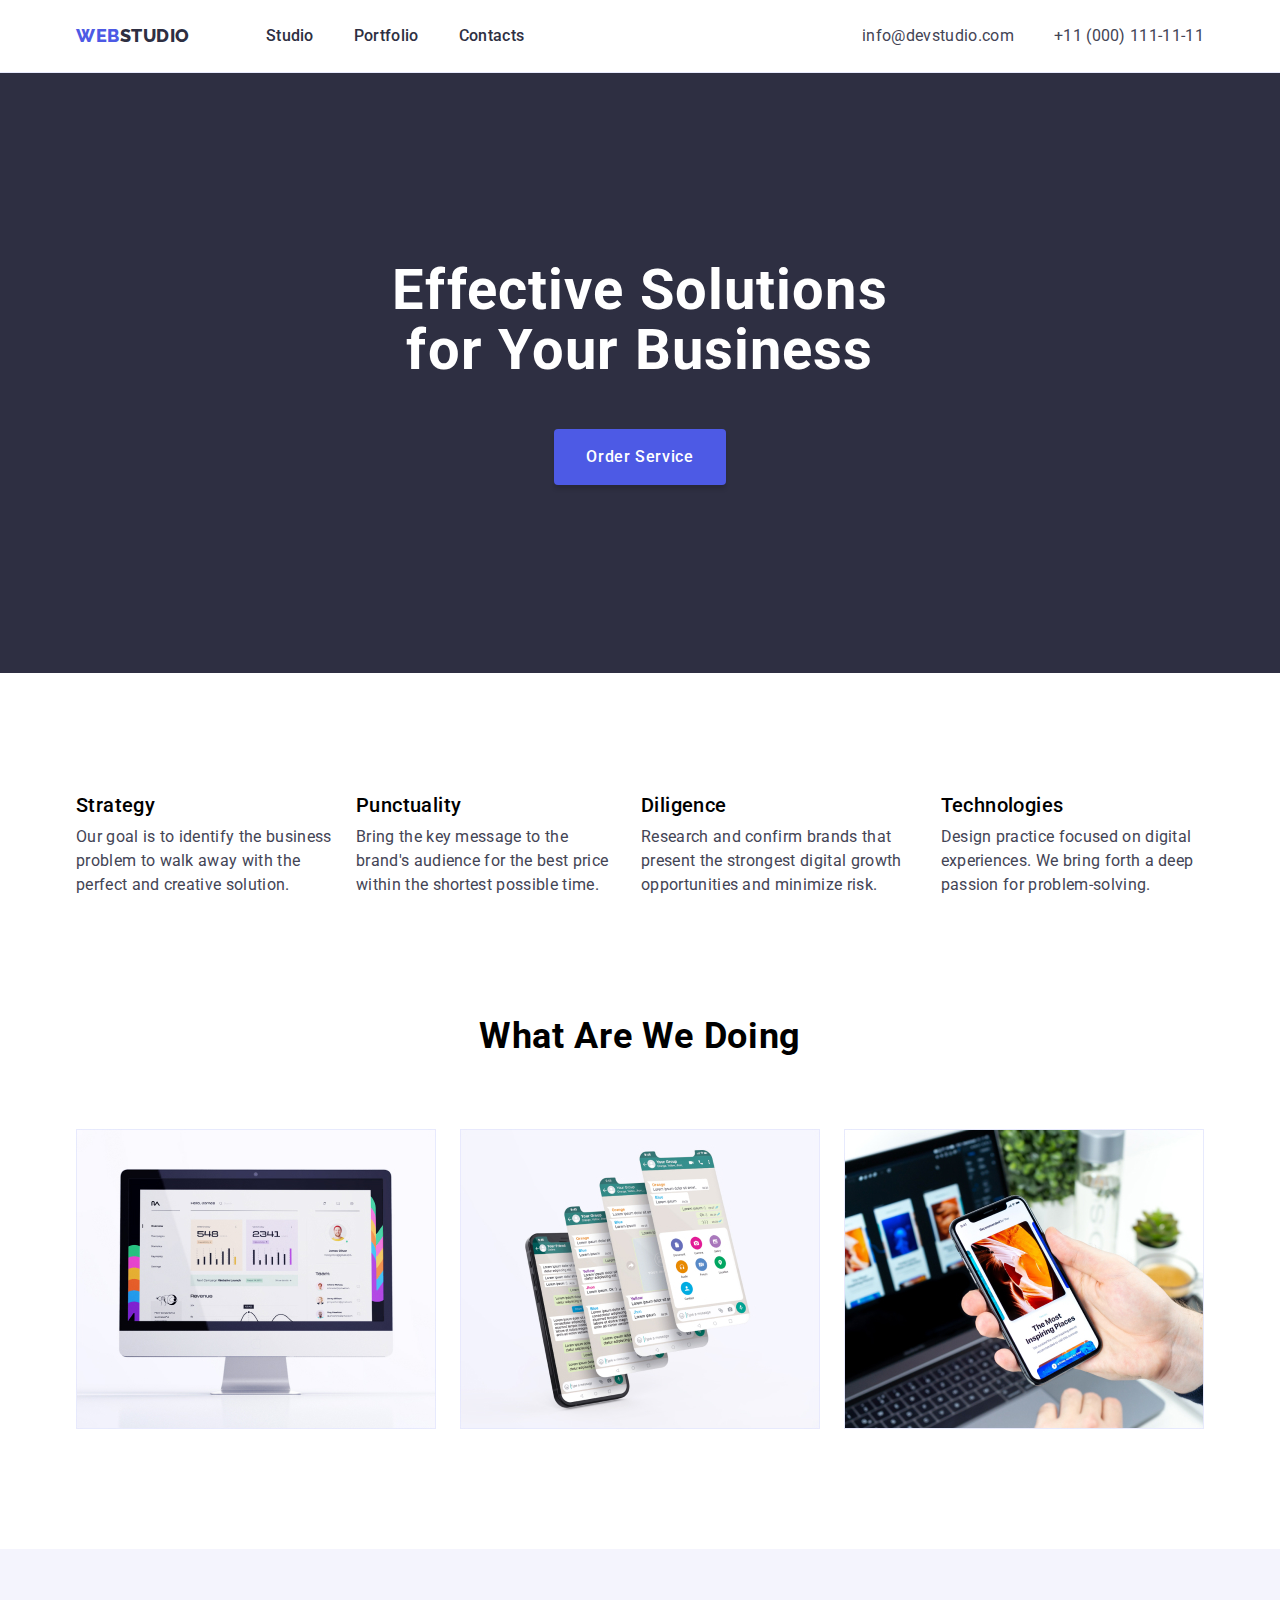
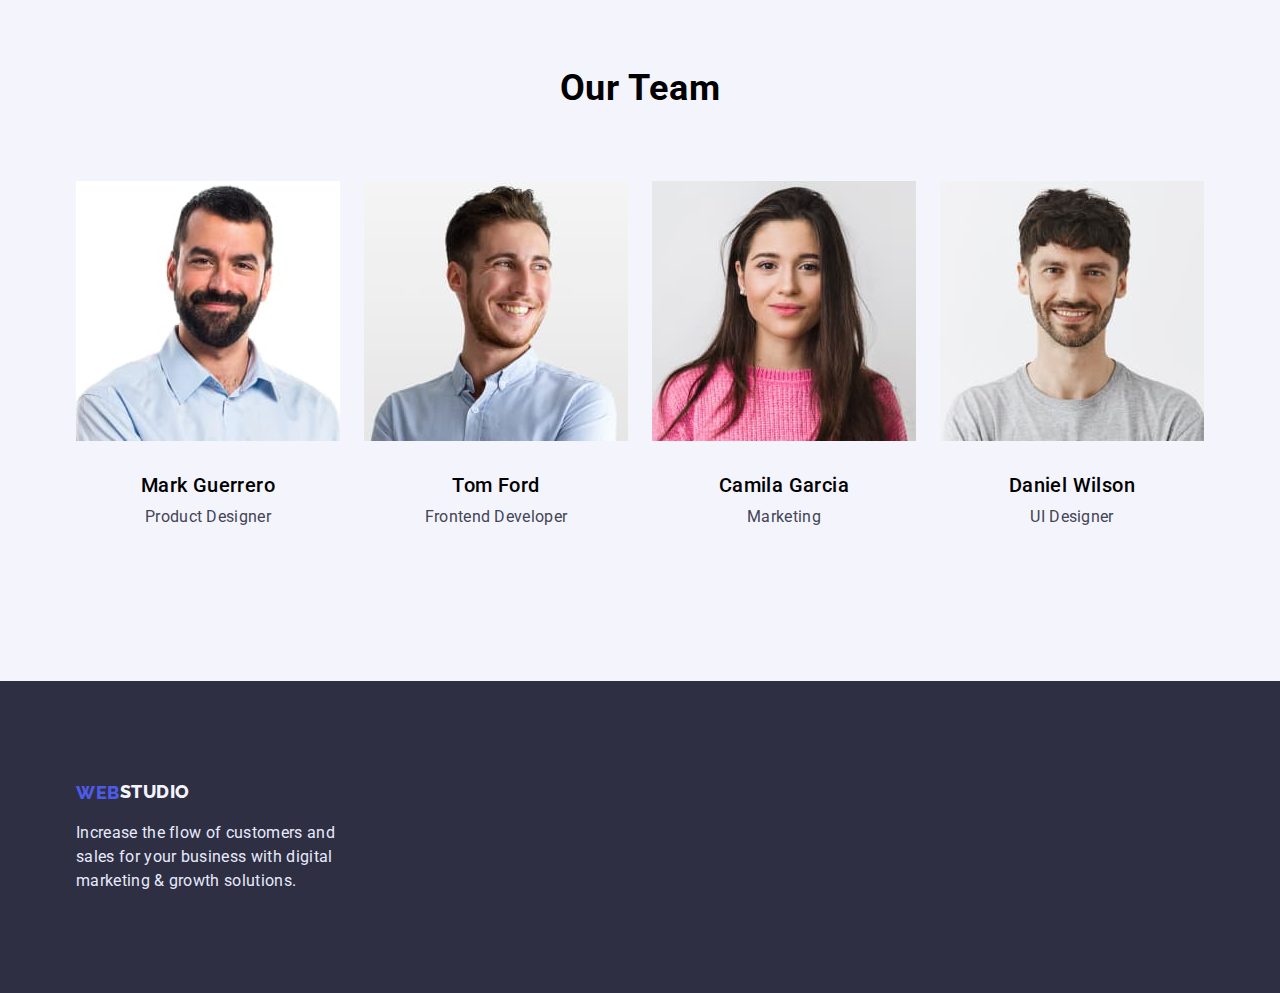
==== index.html @ c72edda9 "Add files via upload" ====
<!DOCTYPE html>
<html lang="en">
  <head>
    <meta charset="UTF-8" />
    <meta http-equiv="X-UA-Compatible" content="IE=edge" />
    <meta name="viewport" content="width=device-width, initial-scale=1.0" />
    <title>Document</title>
    <link
      rel="stylesheet"
      href="node_modules/modern-normalize/modern-normalize.css"
    />
    <link rel="preconnect" href="https://fonts.googleapis.com" />
    <link rel="preconnect" href="https://fonts.gstatic.com" crossorigin />
    <link
      href="https://fonts.googleapis.com/css2?family=Raleway:wght@800&family=Roboto:wght@400;500;700&display=swap"
      rel="stylesheet"
    />
    <link rel="stylesheet" href="./css/styles.css" />
  </head>
  <body>
    <!--Шапка сайта-->
    <header class="header">
      <div class="container header-container">
        <!-- Navigation -->
        <nav class="header-nav">
          <!--Logo-->
          <a href="./index.html" class="header-logo link"
            >Web<span class="logo-studio">Studio</span></a
          >

          <ul class="header-list list">
            <li class="header-item">
              <a href="./index.html " class="header-link link">Studio</a>
            </li>
            <li class="header-item">
              <a href="./portfolio.html" class="header-link link">Portfolio</a>
            </li>
            <li class="header-item">
              <a href="" class="header-link link">Contacts</a>
            </li>
          </ul>
        </nav>

        <!--Contacts-->
        <address class="address">
          <ul class="header-contacts list">
            <!--Mail-->
            <li>
              <a href="mailto:info@devstudio.com" class="header-mail link"
                >info@devstudio.com</a
              >
            </li>
            <!--Tel-->
            <li>
              <a href="tel:+110001111111" class="header-tel link"
                >+11 (000) 111-11-11</a
              >
            </li>
          </ul>
        </address>
      </div>
    </header>

    <!--Уникальный контент-->
    <main>
      <!-- Hero section -->
      <section class="hero">
        <div class="container hero-container">
          <h1 class="hero-title">Effective Solutions for Your Business</h1>
          <button type="button" class="hero-button">Order Service</button>
        </div>
      </section>
      <!-- Information section -->
      <section class="info">
        <div class="container">
          <h2 class="info-title none">Plans</h2>
          <ul class="info-list">
            <li class="info-item list">
              <h3 class="info-subtitle">Strategy</h3>
              <p class="info-text">
                Our goal is to identify the business problem to walk away with
                the perfect and creative solution.
              </p>
            </li>
            <li class="info-item list">
              <h3 class="info-subtitle">Punctuality</h3>
              <p class="info-text">
                Bring the key message to the brand's audience for the best price
                within the shortest possible time.
              </p>
            </li>
            <li class="info-item list">
              <h3 class="info-subtitle">Diligence</h3>
              <p class="info-text">
                Research and confirm brands that present the strongest digital
                growth opportunities and minimize risk.
              </p>
            </li>
            <li class="info-item list">
              <h3 class="info-subtitle">Technologies</h3>
              <p class="info-text">
                Design practice focused on digital experiences. We bring forth a
                deep passion for problem-solving.
              </p>
            </li>
          </ul>
        </div>
      </section>
      <!--Информационный Блок 2-->
      <section class="examples">
        <div class="container">
          <h2 class="examples-title">What are we doing</h2>
          <ul class="examples-list list">
            <li><img src="./images/1.jpg" alt="Komp" width="360" /></li>
            <li><img src="./images/2.jpg" alt="Tel" width="360" /></li>
            <li><img src="./images/3.jpg" alt="KompTel" width="360" /></li>
          </ul>
        </div>
      </section>
      <!-- Our Team -->
      <section class="team">
        <div class="container">
          <h2 class="team-title">Our Team</h2>
          <ul class="team-list">
            <li class="team-item list">
              <img src="./images/mark.jpg" alt="Mark" width="264" />
              <div class="team-element">
              <h3 class="team-subtitle">Mark Guerrero</h3>
              <p class="team-slogan">Product Designer</p>
            </div>
            </li>
            <li class="team-item list">
              <img src="./images/tom.jpg" alt="Tom" width="264" />
              <div class="team-element">
                <h3 class="team-subtitle">Tom Ford</h3>
                <p class="team-slogan">Frontend Developer</p>
              </div>
            </li>
            <li class="team-item list">
              <img src="./images/camila.jpg" alt="Camila" width="264" />
              <div class="team-element">
              <h3 class="team-subtitle">Camila Garcia</h3>
              <p class="team-slogan">Marketing</p>
            </div>
            </li>
            <li class="team-item list">
              <img src="./images/daniel.jpg" alt="Daniel" width="264" />
              <div class="team-element">
              <h3 class="team-subtitle">Daniel Wilson</h3>
              <p class="team-slogan">UI Designer</p>
            </div>
            </li>
          </ul>
        </div>
      </section>
    </main>
    <!--Подвал-->
    <footer class="footer">
      <!--Logo-->
      <div class="container">
        <a href="./index.html" class="footer-logo link"
          >Web<span class="footer-logo-studio">Studio</span></a
        >
        <p class="footer-slogan">
          Increase the flow of customers and sales for your business with
          digital marketing & growth solutions.
        </p>
      </div>
    </footer>
  </body>
</html>
---- css/styles.css ----
:root {
  --logo-color: #4d5ae5;
  --text-color: #2e2f42;
  --text-mini-color: #434455;
  --dop-color: #404bbf;
  --white-color: #ffffff;
}
body {
  /* font-family: "Raleway", sans-serif; */
  font-family: "Roboto", sans-serif;
  font-size: 16px;
  /* color: #2e2f42; */
  margin: 0;
  padding: 0;
  border: 0;
}
ul {
  padding: 0;
}
img {
  display: block;
}
h1,
h2,
h3,
h4,
h5,
h6,
p {
  margin: 0;
}
.container {
  width: 1128px;
  margin: 0 auto;
}
.none {
  padding: 0;
  margin: 0;
  max-width: 0;
  max-height: 0;
  color: #ffffff;
}
.header {
  background-color: var(--white-color);
  padding: 24px 0;
  border-bottom: 1px solid #e7e9fc;
}
.header-container {
  display: flex;
  align-items: center;
}
.header-nav {
  display: flex;
  align-items: center;
}
.list {
  list-style: none;
  margin: 0;
}
.link {
  text-decoration: none;
}
.header-logo {
  font-family: "Raleway";
  /* font-style: normal; */
  font-weight: 800;
  font-size: 18px;
  line-height: 1.33;
  display: flex;
  align-items: center;
  letter-spacing: 0.03em;
  text-transform: uppercase;
  color: var(--logo-color);
  margin-right: 76px;
}
.logo-studio {
  /* font-family: 'Raleway'; */
  /* font-style: normal; */
  /* font-weight: 800; */
  /* font-size: 18px; */
  /* line-height: 1.33; */
  /* display: flex;
    align-items: center; */
  /* letter-spacing: 0.03em; */
  /* text-transform: uppercase; */
  color: var(--text-color);
}
.header-list {
  margin: 0;
  display: flex;
  gap: 40px;
}
.header-item {
}
.header-link {
  /* font-family: "Roboto";
	font-style: normal; */
  font-weight: 500;
  font-size: 16px;
  line-height: 1.5;
  letter-spacing: 0.02em;
  color: var(--text-color);
}
.header-link:hover,
.header-link:focus {
  color: var(--dop-color);
}
.header-mail {
  /* font-family: "Roboto"; */
  font-style: normal;
  font-weight: 400;
  font-size: 16px;
  line-height: 1.5;
  letter-spacing: 0.02em;
  color: var(--text-mini-color);
}
.header-mail:hover,
.header-mail:focus {
  color: var(--dop-color);
}
.header-tel {
  /* font-family: "Roboto"; */
  font-style: normal;
  /* font-weight: 400; */
  font-size: 16px;
  line-height: 1.5;
  letter-spacing: 0.02em;
  color: var(--text-mini-color);
}
/* .header-tel:hover, .header-tel:focus {
    color: #404BBF;
} */
.address {
  margin-left: auto;
}
.header-contacts {
  margin: 0;
  display: flex;
  gap: 40px;
}
.hero {
  background: var(--text-color);
  padding: 188px 0;
}
.hero-container {
  display: flex;
  align-items: center;
  flex-direction: column;
}
.hero-title {
  /* font-family: 'Roboto'; */
  /* font-style: normal; */
  font-weight: 700;
  font-size: 56px;
  line-height: 1.07;
  text-align: center;
  letter-spacing: 0.02em;
  color: var(--white-color);
  width: 496px;
  height: 120px;
  margin: 0 0 48px 0;
}
.hero-button {
  font-family: "Roboto";
  /* font-style: normal; */
  font-weight: 500;
  font-size: 16px;
  line-height: 1.5;
  /* display: flex; */
  /* align-items: center; */
  letter-spacing: 0.04em;
  color: var(--white-color);
  /* display: flex; */
  /* flex-direction: row; */
  /* align-items: flex-start; */
  padding: 16px 32px;
  gap: 10px;
  /* position: absolute; */
  /* width: 169px;
    height: 56px;
    left: 636px;
    top: 428px; */
  background: var(--logo-color);
  box-shadow: 0px 4px 4px rgba(0, 0, 0, 0.15);
  border-radius: 4px;
  border: 0;
}
.hero-button:hover,
.hero-button:focus {
  background: var(--dop-color);
}
.info {
  padding: 120px 0 0 0;
}
.info-title {
}
.info-list {
  margin: 0;
  display: flex;
  gap: 24px;
}
.info-item {
}
.info-subtitle {
  /* font-family: 'Roboto';
    font-style: normal; */
  font-weight: 500;
  font-size: 20px;
  line-height: 1.2;
  letter-spacing: 0.02em;
  /* color: #2E2F42; */
  margin: 0;

  margin-bottom: 8px;
}
.info-text {
  /* font-family: 'Roboto';
    font-style: normal; */
  /* font-weight: 400; */
  font-size: 16px;
  line-height: 1.5;
  letter-spacing: 0.02em;
  color: var(--text-mini-color);
  margin: 0;
}
.examples {
  padding: 120px 0;
}
.examples-title {
  /* font-family: 'Roboto';
    font-style: normal; */
  /* font-weight: 700; */
  font-size: 36px;
  line-height: 1.11;
  text-align: center;
  letter-spacing: 0.02em;
  text-transform: capitalize;
  /* color: #2E2F42; */
  margin: 0 0 72px 0;
}
.examples-list {
  display: flex;
  gap: 24px;
}
.team {
  padding: 120px 0;
  background-color: #f4f4fd;
}
.team-title {
  /* font-family: 'Roboto';
    font-style: normal; */
  /* font-weight: 700; */
  font-size: 36px;
  line-height: 1.11;
  text-align: center;
  letter-spacing: 0.02em;
  text-transform: capitalize;
  margin-bottom: 72px;
  margin-top: 0;
}
.team-list {
  display: flex;
  gap: 24px;
  margin: 0;
}
.team-item {
  margin: 0;
}
.team-element {
  padding: 32px 0;
}
.team-subtitle {
  /* font-family: 'Roboto';
    font-style: normal; */
  font-weight: 500;
  font-size: 20px;
  line-height: 1.2;
  text-align: center;
  letter-spacing: 0.02em;
  /* color: #2E2F42; */
  margin: 0;
  margin-bottom: 8px;
}
.team-slogan {
  /* font-family: 'Roboto';
    font-style: normal; */
  /* font-weight: 400; */
  font-size: 16px;
  line-height: 1.5;
  text-align: center;
  letter-spacing: 0.02em;
  color: var(--text-mini-color);
  margin: 0;
  margin-top: 8px;
}
.section {
  padding: 96px 0 120px 0;
}
.section-title {
  margin: 0;
  padding: 0;
}
.section-list {
  margin: 0;
  display: flex;
  justify-content: center;
  gap: 24px;
}
.section-item {
  /* font-family: 'Roboto';
    font-style: normal; */
  font-weight: 500;
  font-size: 16px;
  line-height: 1.5;
  /* display: flex; */
  align-items: center;
  text-align: center;
  letter-spacing: 0.04em;
  color: var(--logo-color);
}
.section-button {
  font-family: "Roboto";
  /* font-style: normal; */
  font-weight: 500;
  font-size: 16px;
  line-height: 1.5;
  /* display: flex;
    align-items: center;
    text-align: center;
    letter-spacing: 0.04em; */
  color: var(--logo-color);
  /* display: flex; */
  flex-direction: row;
  justify-content: center;
  align-items: center;
  padding: 12px 24px;
  /* width: 116px;
    height: 48px; */
  background: #f4f4fd;
  border: 1px solid #e7e9fc;
  border-radius: 4px;
  /* flex: none;
    order: 1;
    flex-grow: 0; */
}
.section-button:hover,
.section-button:focus {
  color: var(--white-color);
  background: var(--dop-color);
}
.section-items {
  margin: 0;
  display: flex;
  flex-wrap: wrap;
  gap: 48px 24px;
  margin-top: 72px;
}
.section-items-element {
  padding: 32px 0 32px 16px;
  border: 1px solid #e7e9fc;
}
.section-items-item {
}
.section-items-item-title {
  /* font-family: 'Roboto'; */
  /* font-style: normal; */
  font-weight: 500;
  font-size: 20px;
  line-height: 1.2;
  letter-spacing: 0.02em;
  /* color: #2E2F42; */
  padding: 0;
  margin: 0 0 8px 0;
}
.section-desc {
  /* font-family: 'Roboto'; */
  /* font-style: normal; */
  /* font-weight: 400; */
  /* font-size: 16px; */
  line-height: 1.5;
  letter-spacing: 0.02em;
  color: var(--text-mini-color);
  padding: 0;
}
.footer {
  background: var(--text-color);
  padding: 100px 0;
}
.footer-slogan {
  /* font-family: 'Roboto';
    font-style: normal; */
  font-weight: 400;
  font-size: 16px;
  line-height: 1.5;
  letter-spacing: 0.02em;
  color: #e7e9fc;
  width: 264px;
  margin: 16px 0 0;
  padding: 0;
}
.footer-logo {
  font-family: "Raleway";
  /* font-style: normal; */
  font-weight: 800;
  font-size: 18px;
  line-height: 1.33;
  display: flex;
  align-items: center;
  letter-spacing: 0.03em;
  text-transform: uppercase;
  color: var(--logo-color);
  padding: 0;
}
.footer-logo-studio {
  font-family: "Raleway";
  /* font-style: normal; */
  font-weight: 800;
  font-size: 18px;
  line-height: 1.16;
  /* display: flex; */
  align-items: center;
  letter-spacing: 0.03em;
  text-transform: uppercase;
  color: #f4f4fd;
}
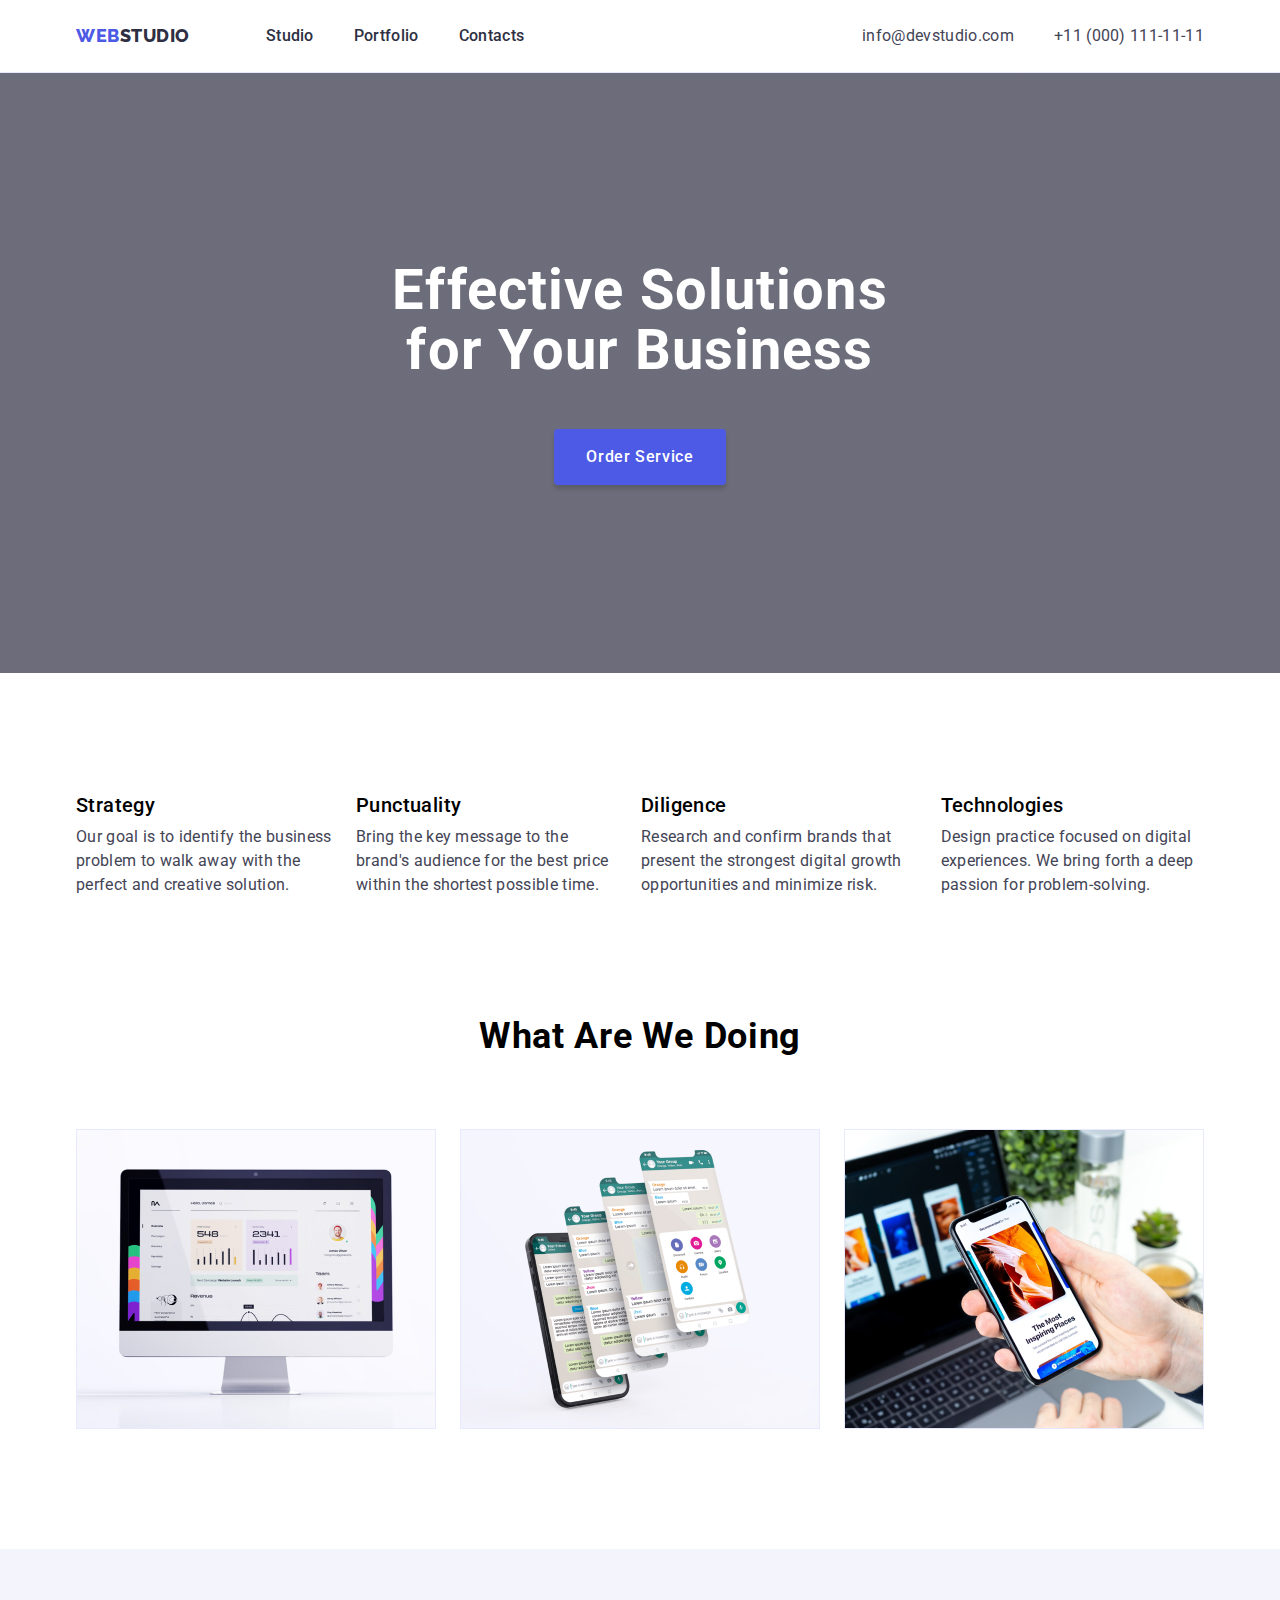
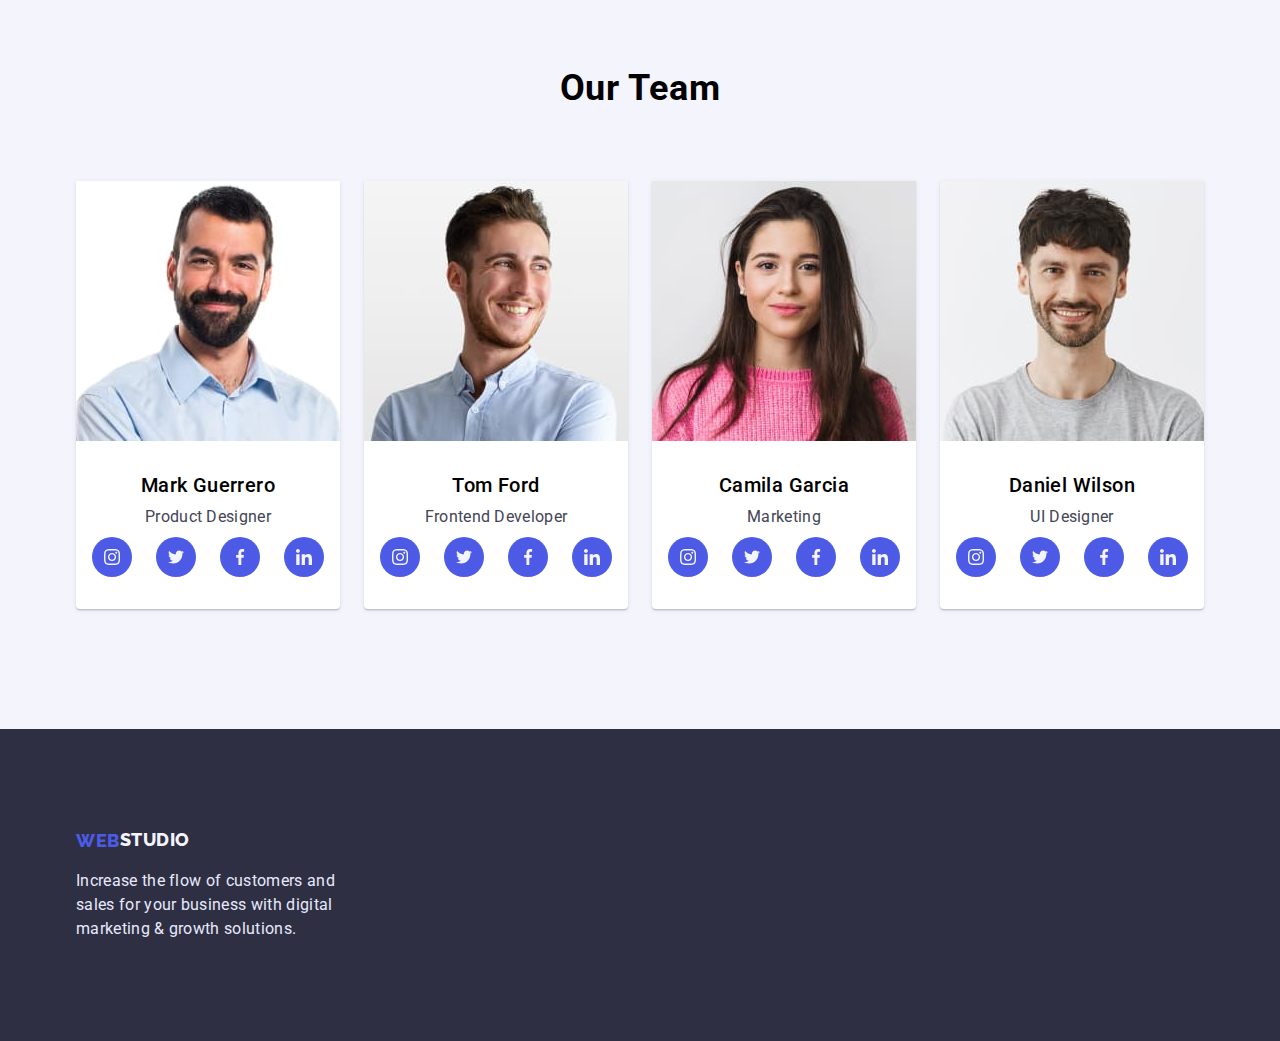
==== commit 8d939103: "up" ====
--- a/index.html
+++ b/index.html
@@ -125,30 +125,150 @@
             <li class="team-item list">
               <img src="./images/mark.jpg" alt="Mark" width="264" />
               <div class="team-element">
-              <h3 class="team-subtitle">Mark Guerrero</h3>
-              <p class="team-slogan">Product Designer</p>
-            </div>
+                <h3 class="team-subtitle">Mark Guerrero</h3>
+                <p class="team-slogan">Product Designer</p>
+                <ul class="team-social-list list">
+                  <li class="team-social-item">
+                    <a href="" class="team-social-link link">
+                      <svg class="team-social-icon" width="16" height="16">
+                        <use href="./images/icons.svg#icon-instagram"></use>
+                      </svg>
+                    </a>
+                  </li>
+                  <li class="team-social-item">
+                    <a href="" class="team-social-link link">
+                      <svg class="team-social-icon" width="16" height="16">
+                        <use href="./images/icons.svg#icon-twitter"></use>
+                      </svg>
+                    </a>
+                  </li>
+                  <li class="team-social-item">
+                    <a href="" class="team-social-link link">
+                      <svg class="team-social-icon" width="16" height="16">
+                        <use href="./images/icons.svg#icon-facebook"></use>
+                      </svg>
+                    </a>
+                  </li>
+                  <li class="team-social-item">
+                    <a href="" class="team-social-link link">
+                      <svg class="team-social-icon" width="16" height="16">
+                        <use href="./images/icons.svg#icon-linkedin"></use>
+                      </svg>
+                    </a>
+                  </li>
+                </ul>
+              </div>
             </li>
             <li class="team-item list">
               <img src="./images/tom.jpg" alt="Tom" width="264" />
               <div class="team-element">
                 <h3 class="team-subtitle">Tom Ford</h3>
                 <p class="team-slogan">Frontend Developer</p>
+                <ul class="team-social-list list">
+                  <li class="team-social-item">
+                    <a href="" class="team-social-link link">
+                      <svg class="team-social-icon" width="16" height="16">
+                        <use href="./images/icons.svg#icon-instagram"></use>
+                      </svg>
+                    </a>
+                  </li>
+                  <li class="team-social-item">
+                    <a href="" class="team-social-link link">
+                      <svg class="team-social-icon" width="16" height="16">
+                        <use href="./images/icons.svg#icon-twitter"></use>
+                      </svg>
+                    </a>
+                  </li>
+                  <li class="team-social-item">
+                    <a href="" class="team-social-link link">
+                      <svg class="team-social-icon" width="16" height="16">
+                        <use href="./images/icons.svg#icon-facebook"></use>
+                      </svg>
+                    </a>
+                  </li>
+                  <li class="team-social-item">
+                    <a href="" class="team-social-link link">
+                      <svg class="team-social-icon" width="16" height="16">
+                        <use href="./images/icons.svg#icon-linkedin"></use>
+                      </svg>
+                    </a>
+                  </li>
+                </ul>
               </div>
             </li>
             <li class="team-item list">
               <img src="./images/camila.jpg" alt="Camila" width="264" />
               <div class="team-element">
-              <h3 class="team-subtitle">Camila Garcia</h3>
-              <p class="team-slogan">Marketing</p>
-            </div>
+                <h3 class="team-subtitle">Camila Garcia</h3>
+                <p class="team-slogan">Marketing</p>
+                <ul class="team-social-list list">
+                  <li class="team-social-item">
+                    <a href="" class="team-social-link link">
+                      <svg class="team-social-icon" width="16" height="16">
+                        <use href="./images/icons.svg#icon-instagram"></use>
+                      </svg>
+                    </a>
+                  </li>
+                  <li class="team-social-item">
+                    <a href="" class="team-social-link link">
+                      <svg class="team-social-icon" width="16" height="16">
+                        <use href="./images/icons.svg#icon-twitter"></use>
+                      </svg>
+                    </a>
+                  </li>
+                  <li class="team-social-item">
+                    <a href="" class="team-social-link link">
+                      <svg class="team-social-icon" width="16" height="16">
+                        <use href="./images/icons.svg#icon-facebook"></use>
+                      </svg>
+                    </a>
+                  </li>
+                  <li class="team-social-item">
+                    <a href="" class="team-social-link link">
+                      <svg class="team-social-icon" width="16" height="16">
+                        <use href="./images/icons.svg#icon-linkedin"></use>
+                      </svg>
+                    </a>
+                  </li>
+                </ul>
+              </div>
             </li>
             <li class="team-item list">
               <img src="./images/daniel.jpg" alt="Daniel" width="264" />
               <div class="team-element">
-              <h3 class="team-subtitle">Daniel Wilson</h3>
-              <p class="team-slogan">UI Designer</p>
-            </div>
+                <h3 class="team-subtitle">Daniel Wilson</h3>
+                <p class="team-slogan">UI Designer</p>
+                <ul class="team-social-list list">
+                  <li class="team-social-item">
+                    <a href="" class="team-social-link link">
+                      <svg class="team-social-icon" width="16" height="16">
+                        <use href="./images/icons.svg#icon-instagram"></use>
+                      </svg>
+                    </a>
+                  </li>
+                  <li class="team-social-item">
+                    <a href="" class="team-social-link link">
+                      <svg class="team-social-icon" width="16" height="16">
+                        <use href="./images/icons.svg#icon-twitter"></use>
+                      </svg>
+                    </a>
+                  </li>
+                  <li class="team-social-item">
+                    <a href="" class="team-social-link link">
+                      <svg class="team-social-icon" width="16" height="16">
+                        <use href="./images/icons.svg#icon-facebook"></use>
+                      </svg>
+                    </a>
+                  </li>
+                  <li class="team-social-item">
+                    <a href="" class="team-social-link link">
+                      <svg class="team-social-icon" width="16" height="16">
+                        <use href="./images/icons.svg#icon-linkedin"></use>
+                      </svg>
+                    </a>
+                  </li>
+                </ul>
+              </div>
             </li>
           </ul>
         </div>
--- a/css/styles.css
+++ b/css/styles.css
@@ -139,8 +139,16 @@
   gap: 40px;
 }
 .hero {
-  background: var(--text-color);
   padding: 188px 0;
+  background-image: linear-gradient(
+      rgba(46, 47, 66, 0.7),
+      rgba(46, 47, 66, 0.7)
+    ),
+    url(../images/people-office.jpg);
+  /* background-color: rgba(46, 47, 66, 0.7); */
+  background-repeat: no-repeat;
+  background-position: center;
+  background-size: auto;
 }
 .hero-container {
   display: flex;
@@ -265,6 +273,10 @@
 }
 .team-item {
   margin: 0;
+  background: #ffffff;
+  box-shadow: 0px 1px 6px rgba(46, 47, 66, 0.08),
+    0px 1px 1px rgba(46, 47, 66, 0.16), 0px 2px 1px rgba(46, 47, 66, 0.08);
+  border-radius: 0px 0px 4px 4px;
 }
 .team-element {
   padding: 32px 0;
@@ -292,6 +304,31 @@
   color: var(--text-mini-color);
   margin: 0;
   margin-top: 8px;
+  margin-bottom: 8px;
+}
+.team-social-list {
+  display: flex;
+  justify-content: center;
+  gap: 24px;
+}
+.team-social-item {
+  width: 40px;
+  height: 40px;
+}
+.team-social-link {
+  display: flex;
+  justify-content: center;
+  align-items: center;
+  width: 100%;
+  height: 100%;
+  border-radius: 50%;
+  background-color: #4d5ae5;
+}
+.team-social-link:hover,
+.team-social-link:focus {
+  background-color: #404bbf;
+}
+.team-social-icon {
 }
 .section {
   padding: 96px 0 120px 0;
@@ -357,9 +394,20 @@
 }
 .section-items-element {
   padding: 32px 0 32px 16px;
-  border: 1px solid #e7e9fc;
+  border-left: 1px solid #e7e9fc;
+  border-bottom: 1px solid #e7e9fc;
+  border-right: 1px solid #e7e9fc;
 }
 .section-items-item {
+  background: #ffffff;
+  box-shadow: 0px 1px 6px rgba(46, 47, 66, 0.08);
+}
+.section-items-item:hover,
+.section-items-item:focus {
+  background: #ffffff;
+  border: 0.5px solid #f4f4fd;
+  box-shadow: 0px 1px 6px rgba(46, 47, 66, 0.08),
+    0px 1px 1px rgba(46, 47, 66, 0.16), 0px 2px 1px rgba(46, 47, 66, 0.08);
 }
 .section-items-item-title {
   /* font-family: 'Roboto'; */
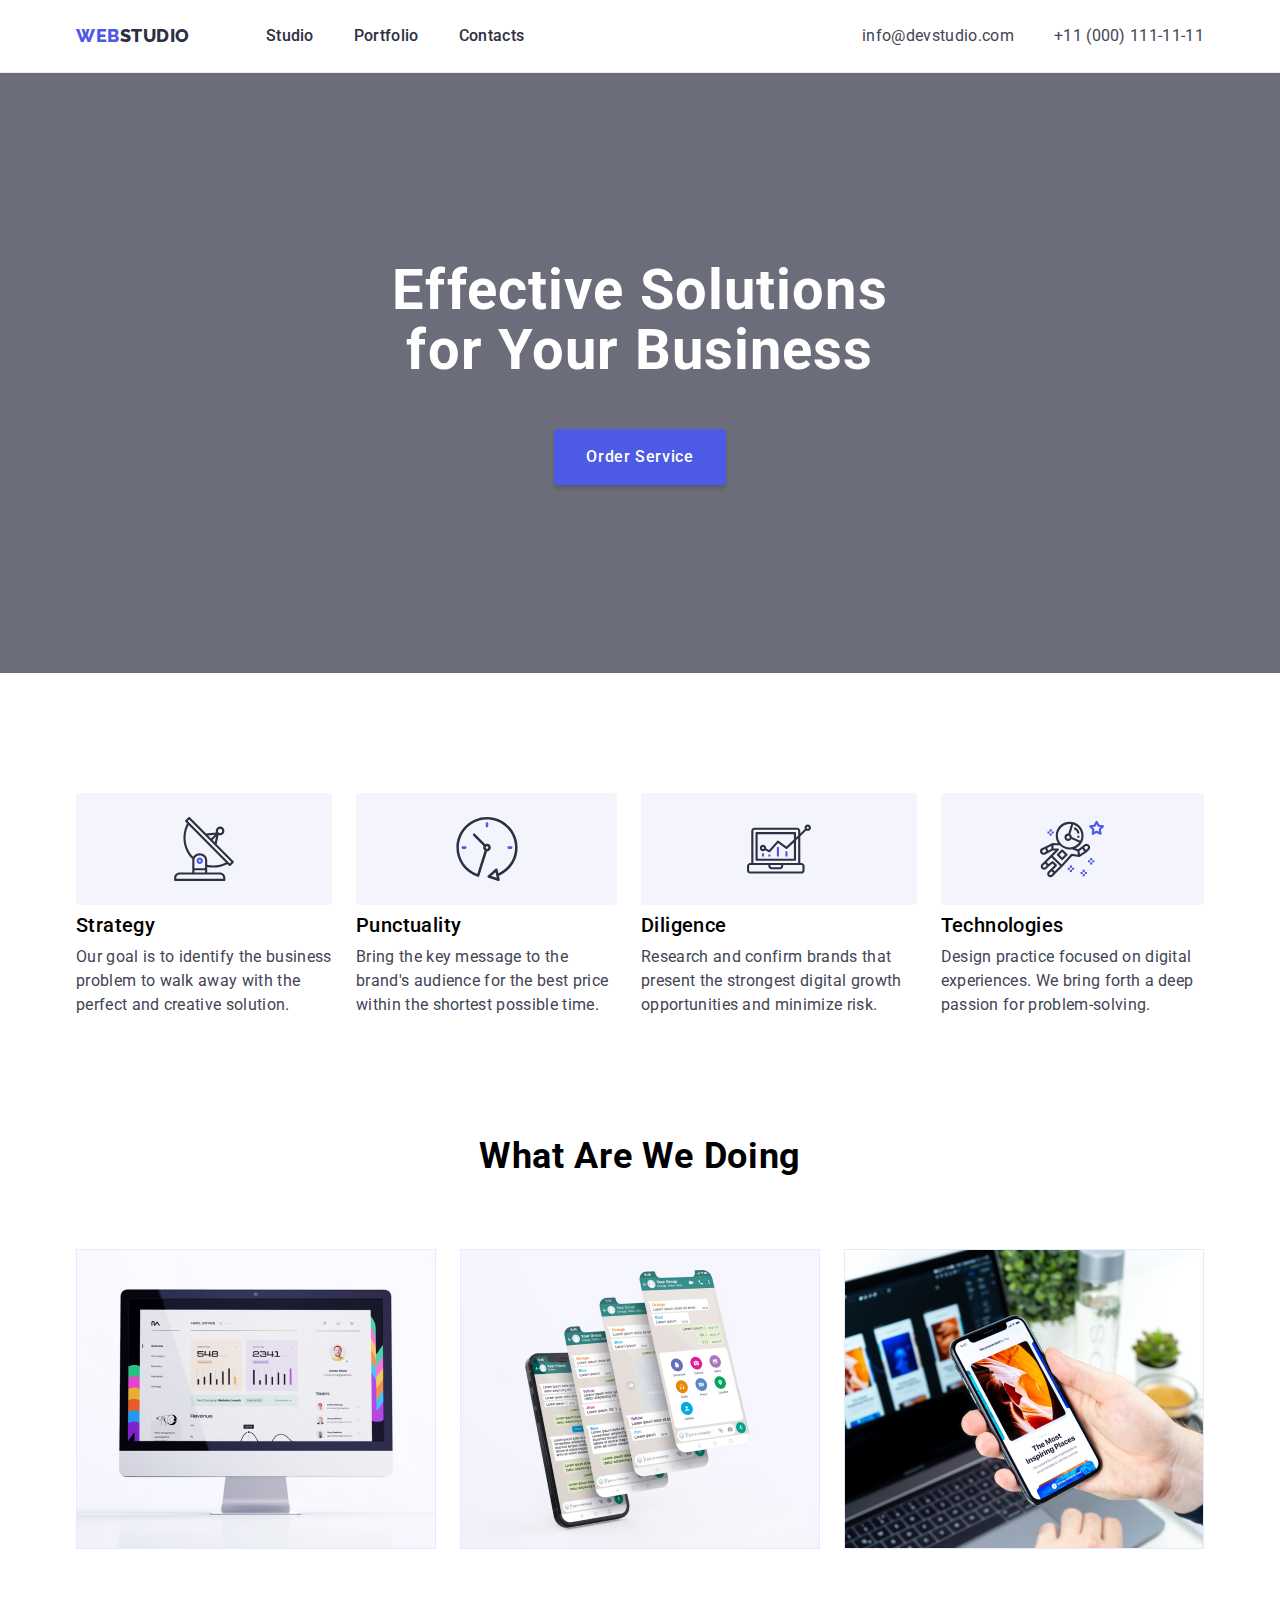
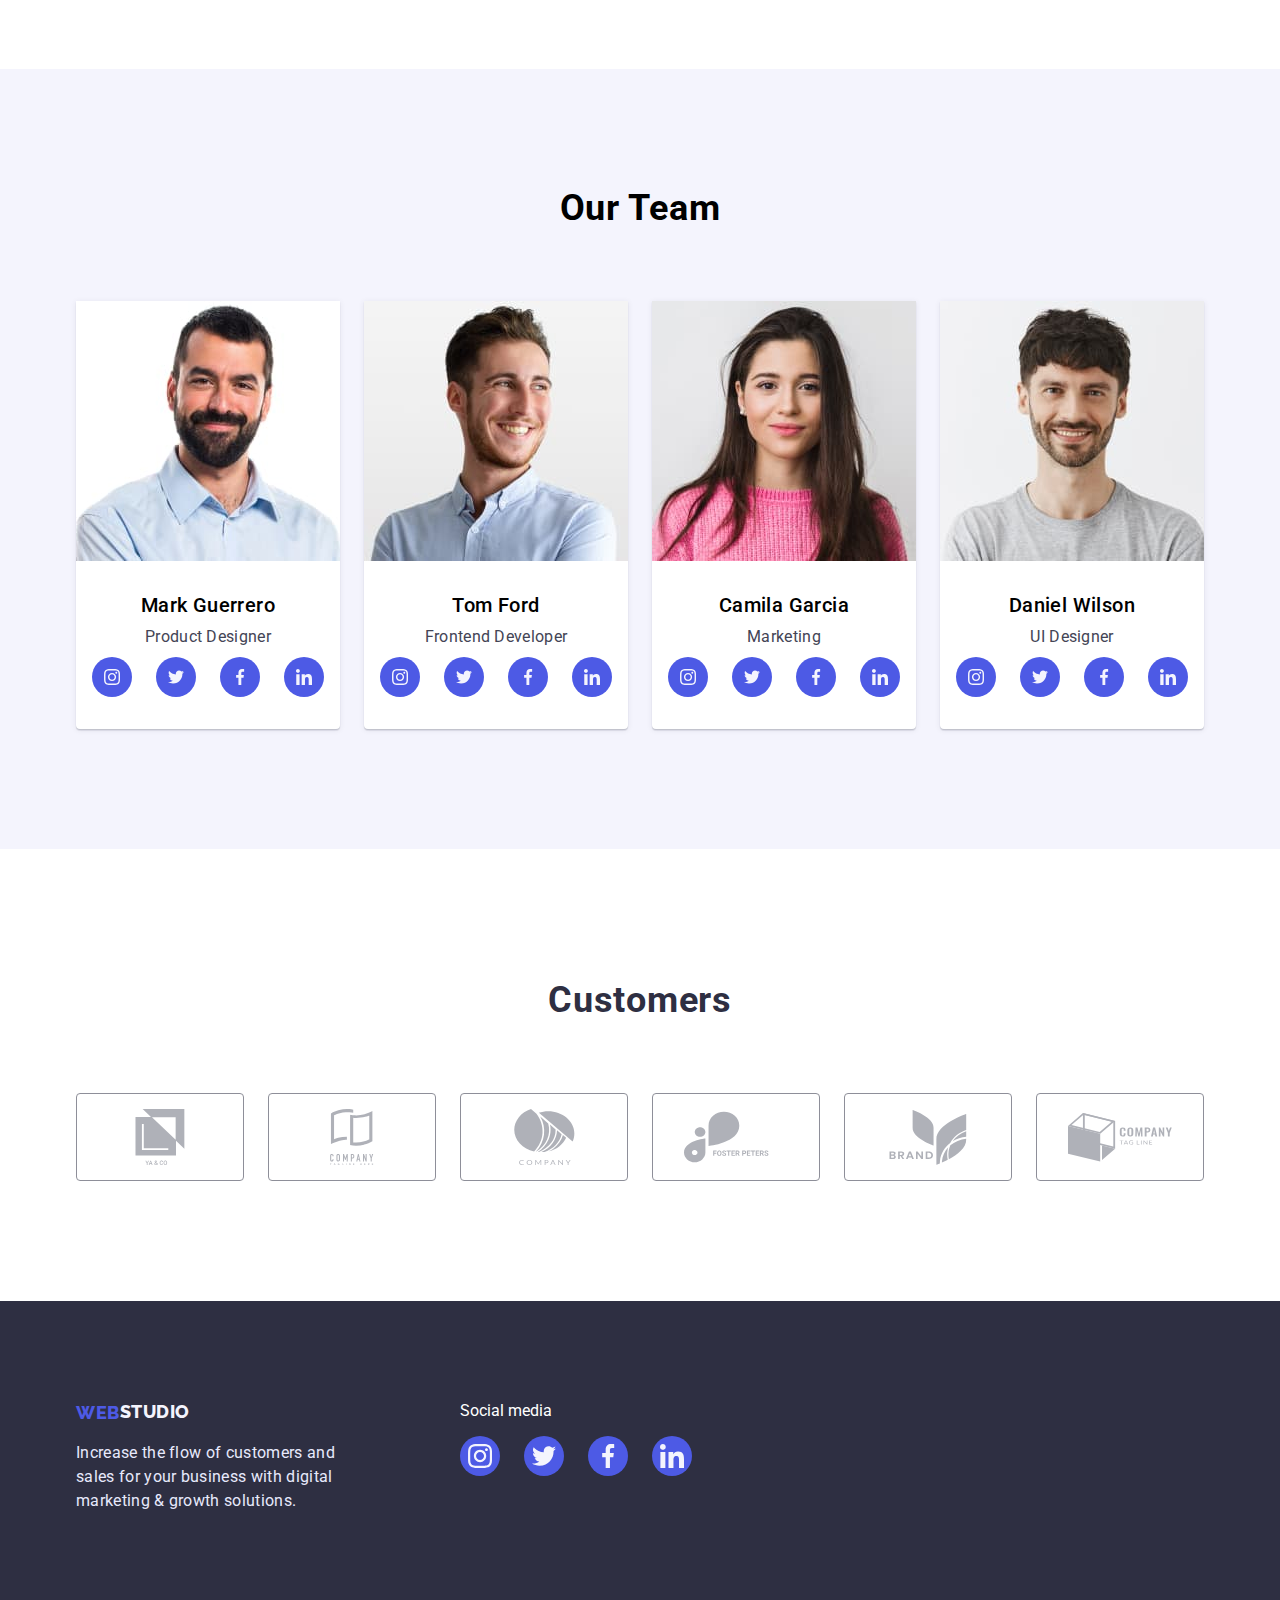
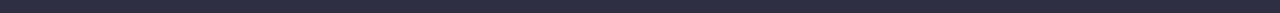
==== commit 083cbdf3: "update-last)" ====
--- a/index.html
+++ b/index.html
@@ -76,6 +76,11 @@
           <h2 class="info-title none">Plans</h2>
           <ul class="info-list">
             <li class="info-item list">
+              <div class="info-block">
+                <svg class="info-block-icon" width="64" height="64">
+                  <use href="./images/icons.svg#icon-antenna"></use>
+                </svg>
+              </div>
               <h3 class="info-subtitle">Strategy</h3>
               <p class="info-text">
                 Our goal is to identify the business problem to walk away with
@@ -83,6 +88,11 @@
               </p>
             </li>
             <li class="info-item list">
+              <div class="info-block">
+                <svg class="info-block-icon" width="64" height="64">
+                  <use href="./images/icons.svg#icon-clock"></use>
+                </svg>
+              </div>
               <h3 class="info-subtitle">Punctuality</h3>
               <p class="info-text">
                 Bring the key message to the brand's audience for the best price
@@ -90,6 +100,11 @@
               </p>
             </li>
             <li class="info-item list">
+              <div class="info-block">
+                <svg class="info-block-icon" width="64" height="64">
+                  <use href="./images/icons.svg#icon-diagram"></use>
+                </svg>
+              </div>
               <h3 class="info-subtitle">Diligence</h3>
               <p class="info-text">
                 Research and confirm brands that present the strongest digital
@@ -97,6 +112,11 @@
               </p>
             </li>
             <li class="info-item list">
+              <div class="info-block">
+                <svg class="info-block-icon" width="64" height="64">
+                  <use href="./images/icons.svg#icon-astronaut"></use>
+                </svg>
+              </div>
               <h3 class="info-subtitle">Technologies</h3>
               <p class="info-text">
                 Design practice focused on digital experiences. We bring forth a
@@ -273,18 +293,118 @@
           </ul>
         </div>
       </section>
+      <section class="castomers">
+        <div class="castomers-container container">
+          <h2 class="castomers-title">Customers</h2>
+          <ul class="castomers-list list">
+            <li class="castomers-item">
+              <a href="" class="castomers-link link">
+                <svg class="castomers-icon" width="104" height="56">
+                  <use href="./images/icons.svg#icon-client-1"></use>
+                </svg>
+              </a>
+            </li>
+            <li class="castomers-item">
+              <a href="" class="castomers-link link">
+                <svg class="castomers-icon" width="104" height="56">
+                  <use href="./images/icons.svg#icon-client-2"></use>
+                </svg>
+              </a>
+            </li>
+            <li class="castomers-item">
+              <a href="" class="castomers-link link">
+                <svg class="castomers-icon" width="104" height="56">
+                  <use href="./images/icons.svg#icon-client-3"></use>
+                </svg>
+              </a>
+            </li>
+            <li class="castomers-item">
+              <a href="" class="castomers-link link">
+                <svg class="castomers-icon" width="104" height="56">
+                  <use href="./images/icons.svg#icon-client-4"></use>
+                </svg>
+              </a>
+            </li>
+            <li class="castomers-item">
+              <a href="" class="castomers-link link">
+                <svg class="castomers-icon" width="104" height="56">
+                  <use href="./images/icons.svg#icon-client-5"></use>
+                </svg>
+              </a>
+            </li>
+            <li class="castomers-item">
+              <a href="" class="castomers-link link">
+                <svg class="castomers-icon" width="104" height="56">
+                  <use href="./images/icons.svg#icon-client-6"></use>
+                </svg>
+              </a>
+            </li>
+          </ul>
+        </div>
+      </section>
     </main>
     <!--Подвал-->
     <footer class="footer">
       <!--Logo-->
-      <div class="container">
-        <a href="./index.html" class="footer-logo link"
-          >Web<span class="footer-logo-studio">Studio</span></a
-        >
-        <p class="footer-slogan">
-          Increase the flow of customers and sales for your business with
-          digital marketing & growth solutions.
-        </p>
+      <div class="footer-container container">
+        <div class="footer-conytainer">
+          <a href="./index.html" class="footer-logo link"
+            >Web<span class="footer-logo-studio">Studio</span></a
+          >
+          <p class="footer-slogan">
+            Increase the flow of customers and sales for your business with
+            digital marketing & growth solutions.
+          </p>
+        </div>
+        <div class="footer-container-2">
+          <p class="footer-title">Social media</p>
+          <ul class="footer-list list">
+            <li class="footer-item">
+              <a href="" class="footer-link link">
+                <svg class="footer-icon">
+                  <use
+                    href="./images/icons.svg#icon-instagram"
+                    width="24"
+                    height="24"
+                  ></use>
+                </svg>
+              </a>
+            </li>
+            <li class="footer-item">
+              <a href="" class="footer-link link">
+                <svg class="footer-icon">
+                  <use
+                    href="./images/icons.svg#icon-twitter"
+                    width="24"
+                    height="24"
+                  ></use>
+                </svg>
+              </a>
+            </li>
+            <li class="footer-item">
+              <a href="" class="footer-link link">
+                <svg class="footer-icon">
+                  <use
+                    href="./images/icons.svg#icon-facebook"
+                    width="24"
+                    height="24"
+                  ></use>
+                </svg>
+              </a>
+            </li>
+            <li class="footer-item">
+              <a href="" class="footer-link link">
+                <svg class="footer-icon">
+                  <use
+                    href="./images/icons.svg#icon-linkedin"
+                    width="24"
+                    height="24"
+                  ></use>
+                </svg>
+              </a>
+            </li>
+          </ul>
+        </div>
       </div>
     </footer>
   </body>
--- a/css/styles.css
+++ b/css/styles.css
@@ -148,7 +148,10 @@
   /* background-color: rgba(46, 47, 66, 0.7); */
   background-repeat: no-repeat;
   background-position: center;
-  background-size: auto;
+  /* background-size: auto; */
+  max-width: 1440px;
+  margin: 0 auto;
+  background-size: cover;
 }
 .hero-container {
   display: flex;
@@ -209,6 +212,16 @@
 }
 .info-item {
 }
+.info-block {
+  background: #f4f4fd;
+  border-radius: 4px;
+  display: flex;
+  justify-content: center;
+  align-items: center;
+}
+.info-block-icon {
+  height: 112px;
+}
 .info-subtitle {
   /* font-family: 'Roboto';
     font-style: normal; */
@@ -218,8 +231,8 @@
   letter-spacing: 0.02em;
   /* color: #2E2F42; */
   margin: 0;
-
   margin-bottom: 8px;
+  margin-top: 8px;
 }
 .info-text {
   /* font-family: 'Roboto';
@@ -329,6 +342,57 @@
   background-color: #404bbf;
 }
 .team-social-icon {
+}
+.castomers {
+  padding: 130px 0 120px;
+  background-color: var(--white-color);
+}
+.castomers-container {
+}
+.castomers-title {
+  margin-bottom: 72px;
+  display: flex;
+  justify-content: center;
+  /* font-family: "Roboto"; */
+  /* font-style: normal; */
+  /* font-weight: 700; */
+  font-size: 36px;
+  line-height: 1, 11;
+  text-align: center;
+  letter-spacing: 0.02em;
+  text-transform: capitalize;
+  color: #2e2f42;
+}
+.castomers-list {
+  display: flex;
+  justify-content: center;
+  gap: 24px;
+}
+.castomers-item {
+  width: 168px;
+  height: 88px;
+  border: 1px solid #8e8f99;
+  border-radius: 4px;
+  box-sizing: border-box;
+}
+.castomers-item:hover,
+.castomers-item:focus {
+  border: 1px solid #404bbf;
+}
+.castomers-link {
+  display: flex;
+  justify-content: center;
+  align-items: center;
+  width: 100%;
+  height: 100%;
+  fill: #afb1b8;
+}
+.castomers-link:hover,
+.castomers-link:focus {
+  color: #404bbf;
+  fill: #404bbf;
+}
+.castomers-icon {
 }
 .section {
   padding: 96px 0 120px 0;
@@ -399,16 +463,33 @@
   border-right: 1px solid #e7e9fc;
 }
 .section-items-item {
-  background: #ffffff;
-  box-shadow: 0px 1px 6px rgba(46, 47, 66, 0.08);
+  /* background: var(--white-color);
+  box-shadow: 0px 1px 6px rgba(46, 47, 66, 0.08); */
 }
 .section-items-item:hover,
 .section-items-item:focus {
-  background: #ffffff;
-  border: 0.5px solid #f4f4fd;
+  /* background: var(--white-color);
+  box-shadow: 0px 1px 6px rgba(46, 47, 66, 0.08),
+    0px 1px 1px rgba(46, 47, 66, 0.16), 0px 2px 1px rgba(46, 47, 66, 0.08); */
+}
+.section-items-item-link {
+}
+.section-items-item-link:hover,
+.section-items-item-link:focus {
+  background: var(--white-color);
   box-shadow: 0px 1px 6px rgba(46, 47, 66, 0.08),
     0px 1px 1px rgba(46, 47, 66, 0.16), 0px 2px 1px rgba(46, 47, 66, 0.08);
 }
+.sectionitems-item-link-container {
+  background: var(--white-color);
+  box-shadow: 0px 1px 6px rgba(46, 47, 66, 0.08)
+}
+.sectionitems-item-link-container:hover,
+.sectionitems-item-link-container:focus {
+  background: var(--white-color);
+  box-shadow: 0px 1px 6px rgba(46, 47, 66, 0.08),
+    0px 1px 1px rgba(46, 47, 66, 0.16), 0px 2px 1px rgba(46, 47, 66, 0.08);
+}
 .section-items-item-title {
   /* font-family: 'Roboto'; */
   /* font-style: normal; */
@@ -416,7 +497,7 @@
   font-size: 20px;
   line-height: 1.2;
   letter-spacing: 0.02em;
-  /* color: #2E2F42; */
+  color: var(--text-color);
   padding: 0;
   margin: 0 0 8px 0;
 }
@@ -471,3 +552,45 @@
   text-transform: uppercase;
   color: #f4f4fd;
 }
+.footer-container {
+  display: flex;
+  gap: 120px;
+}
+.footer-container-2 {
+}
+.footer-title {
+  /* font-family: "Roboto"; */
+  /* font-style: normal; */
+  /* font-weight: 500; */
+  font-size: 16px;
+  line-height: 1, 5;
+  /* letter-spacing: 0.02em; */
+  color: var(--white-color);
+  margin-bottom: 16px;
+}
+.footer-list {
+  display: flex;
+  justify-content: center;
+  gap: 24px;
+}
+.footer-item {
+  height: 40;
+  width: 40;
+}
+.footer-link {
+  display: flex;
+  justify-content: center;
+  align-items: center;
+  width: 40px;
+  height: 40px;
+  border-radius: 50%;
+  background-color: var(--logo-color);
+}
+.footer-link:hover,
+.footer-link:focus {
+  background-color: #31d0aa;
+}
+.footer-icon {
+  width: 24px;
+  height: 24px;
+}
